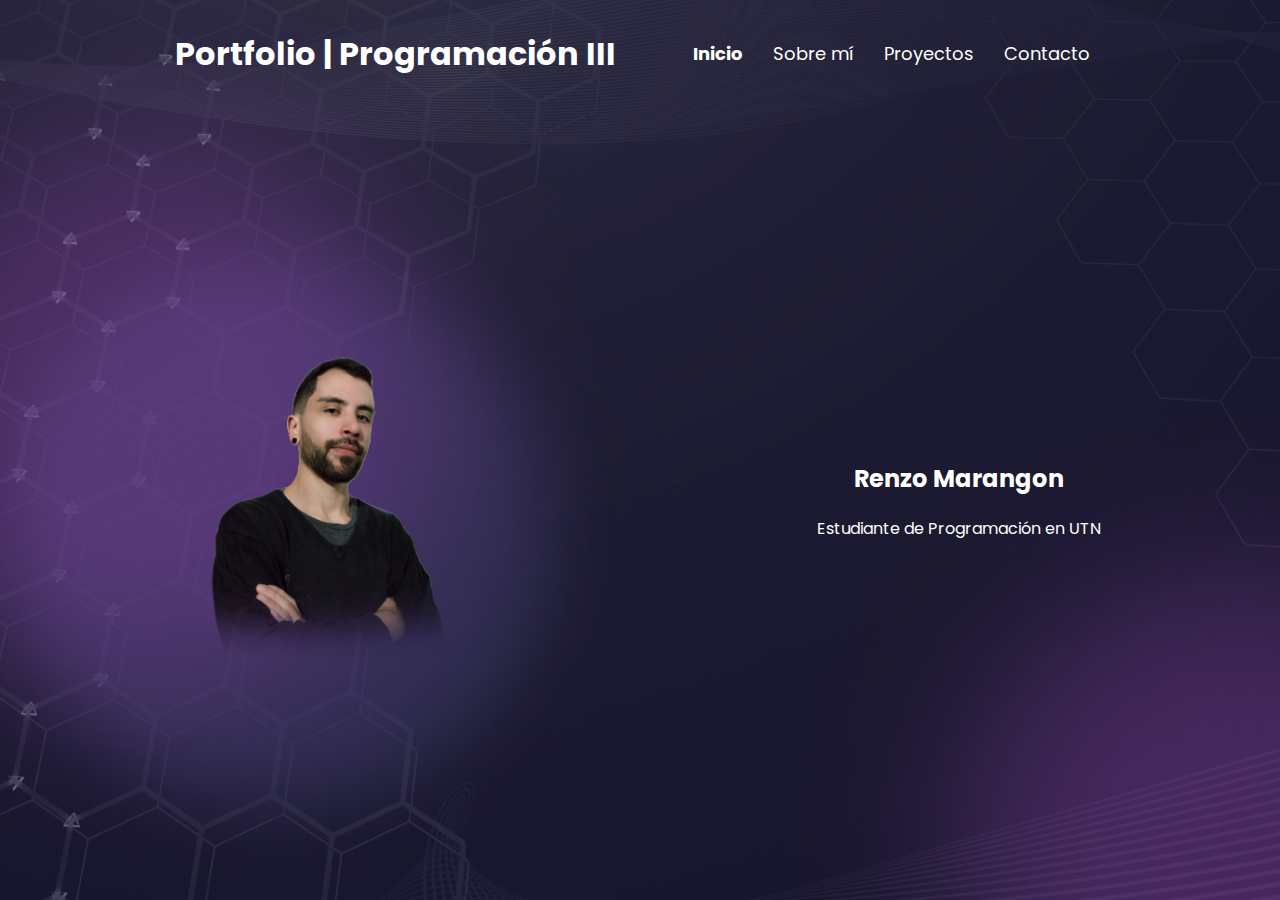
==== index.html @ f789466f "v1.0 | web completa" ====
<!DOCTYPE html>
<html lang="es">
<head>
    <meta charset="UTF-8">
    <meta name="viewport" content="width=device-width, initial-scale=1.0">
    <meta name="description" content="Portafolio Renzo Marangon | Programación III 2024">
    <title>Portafolio Renzo Marangon | Programación III 2024</title>
    <link rel="stylesheet" href="style.css">
    <link rel="stylesheet" href="index.css">
</head>
<body>

    <header>
        <nav>
            <h1>Portfolio | Programación III</h1>
            <ul>
                <li><a class="active" href="./index.html">Inicio</a></li>
                <li><a href="./sobre-mi.html">Sobre mí</a></li>
                <li><a href="./proyectos.html">Proyectos</a></li>
                <li><a href="./contacto.html">Contacto</a></li>
            </ul>
        </nav>
    </header>

    <main>
        <section class="sobre_mi">
            <img src="./img/foto_perfil.png" alt="Foto de Renzo Marangon">

            <div class="sobre_mi__nombre">
                <h2>Renzo Marangon</h2>
                <p>Estudiante de Programación en UTN</p>
            </div>
        </section>
    </main>

</body>
</html>
---- style.css ----
@import url('https://fonts.googleapis.com/css2?family=Poppins:wght@400;600&display=swap');


* {
    margin: 0;
    padding: 0;
    box-sizing: border-box;
}

body {

    background-color:  #1D1B32;
    color: #ffffff;
    line-height: 1.6;
    font-family: 'Poppins', sans-serif;
}

header{
    width: 100%;
}
nav {
    width: 80%;
    height: 12vh;
    display: flex;
    padding:2rem 1rem;
    text-align: center;
    margin: auto;
    justify-content: space-around;
    align-items: center;


}

nav ul {
    list-style: none;
    display: flex;
}

nav ul li {
    transition: transform 0.3s ease;
    margin: 0 15px;
}

nav ul li a {
    color: #ffffff;
    text-decoration: none;
    font-size: 18px;
}

nav ul li:hover {
    transform: scale(1.2);

}

.active{
    font-weight: bold;
    cursor: pointer;
}
---- index.css ----
body{
    background-image: url('./img/fondo.jpg');
    background-position: center;
    background-repeat: no-repeat;
    background-size: cover;
}

.sobre_mi{
    margin: auto;
    display: flex;
    align-items: center;
    justify-content: space-between;
    width: 80%;
    margin: auto;  
    height: 88vh;  
}

.sobre_mi img{
    width: 30%;
    margin-left: 5%;
}

.sobre_mi__nombre{
    text-align: center;
    line-height: 50px;
    margin-right: 5%;
}
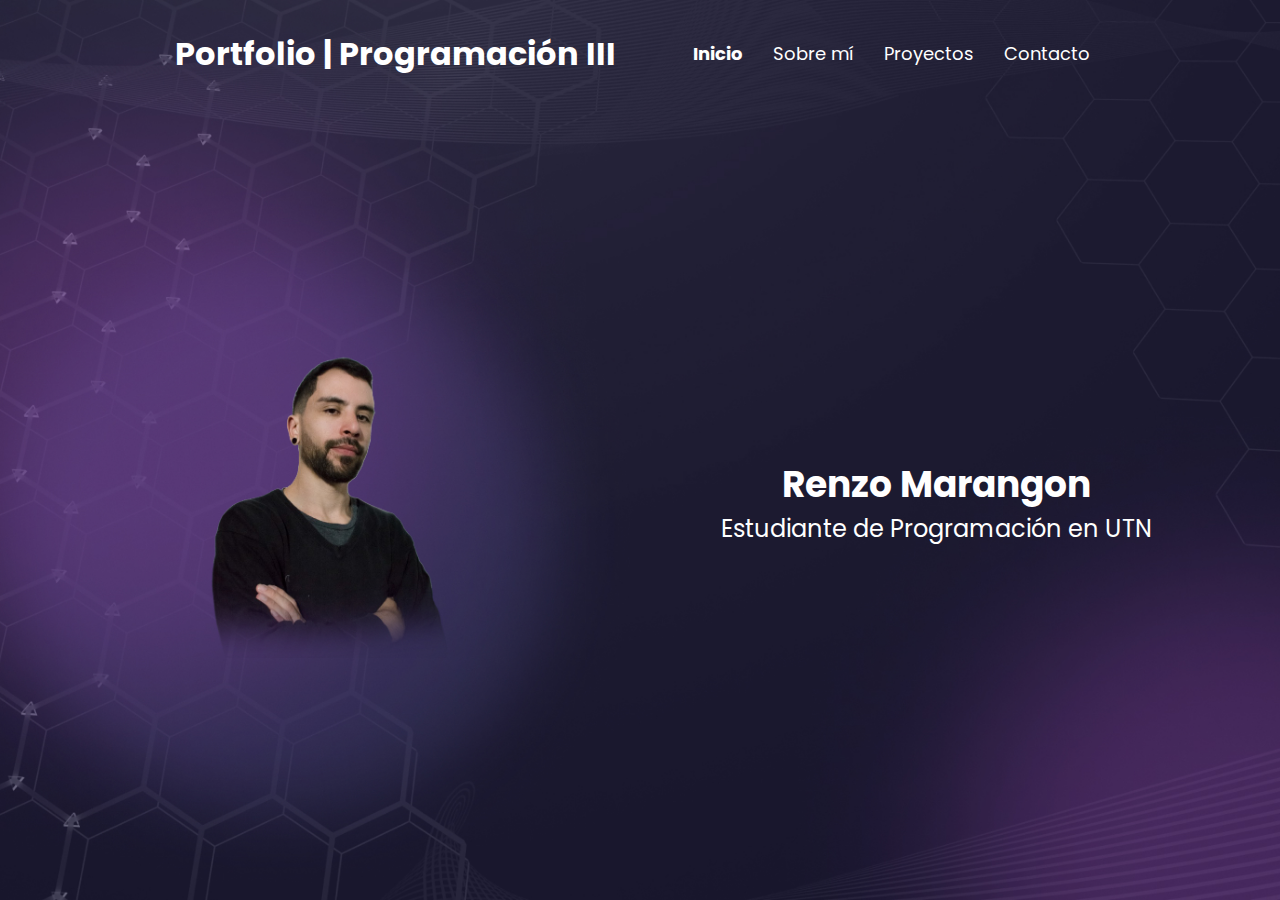
==== commit 3453eb1a: "v1.1 | Animaciones agregadas + links en imagenes" ====
--- a/index.html
+++ b/index.html
@@ -5,33 +5,40 @@
     <meta name="viewport" content="width=device-width, initial-scale=1.0">
     <meta name="description" content="Portafolio Renzo Marangon | Programación III 2024">
     <title>Portafolio Renzo Marangon | Programación III 2024</title>
+    <link rel="stylesheet" href="https://cdnjs.cloudflare.com/ajax/libs/animate.css/4.1.1/animate.min.css"/>
+    <script src="https://cdnjs.cloudflare.com/ajax/libs/wow/1.1.2/wow.min.js"></script>
     <link rel="stylesheet" href="style.css">
     <link rel="stylesheet" href="index.css">
 </head>
 <body>
 
+
     <header>
         <nav>
-            <h1>Portfolio | Programación III</h1>
+            <h1 class="wow animate__animated animate__fadeInDown">Portfolio | Programación III</h1>
             <ul>
-                <li><a class="active" href="./index.html">Inicio</a></li>
-                <li><a href="./sobre-mi.html">Sobre mí</a></li>
-                <li><a href="./proyectos.html">Proyectos</a></li>
-                <li><a href="./contacto.html">Contacto</a></li>
+                <li><a class="active wow animate__animated animate__fadeInDown" data-wow-duration=".5s" data-wow-delay=".1s"  href="./index.html">Inicio</a></li>
+                <li><a class="wow animate__animated animate__fadeInDown" data-wow-duration=".5s" data-wow-delay=".2s" href="./sobre-mi.html">Sobre mí</a></li>
+                <li><a class="wow animate__animated animate__fadeInDown" data-wow-duration=".5s" data-wow-delay=".3s" href="./proyectos.html">Proyectos</a></li>
+                <li><a class="wow animate__animated animate__fadeInDown" data-wow-duration=".5s" data-wow-delay=".4s" href="./contacto.html">Contacto</a></li>
             </ul>
         </nav>
     </header>
 
     <main>
         <section class="sobre_mi">
-            <img src="./img/foto_perfil.png" alt="Foto de Renzo Marangon">
+            <img class="wow animate__animated animate__bounceIn" src="./img/foto_perfil.png" alt="Foto de Renzo Marangon">
 
-            <div class="sobre_mi__nombre">
+            <div class="sobre_mi__nombre wow animate__animated animate__fadeInDown">
                 <h2>Renzo Marangon</h2>
                 <p>Estudiante de Programación en UTN</p>
             </div>
         </section>
     </main>
 
+
+    <script>
+        new WOW().init();
+    </script>
 </body>
 </html>
--- a/index.css
+++ b/index.css
@@ -20,8 +20,12 @@
     margin-left: 5%;
 }
 
-.sobre_mi__nombre{
+.sobre_mi__nombre h2{
     text-align: center;
     line-height: 50px;
-    margin-right: 5%;
+    font-size: 36px;
+}
+
+.sobre_mi__nombre p{
+    font-size: 24px;
 }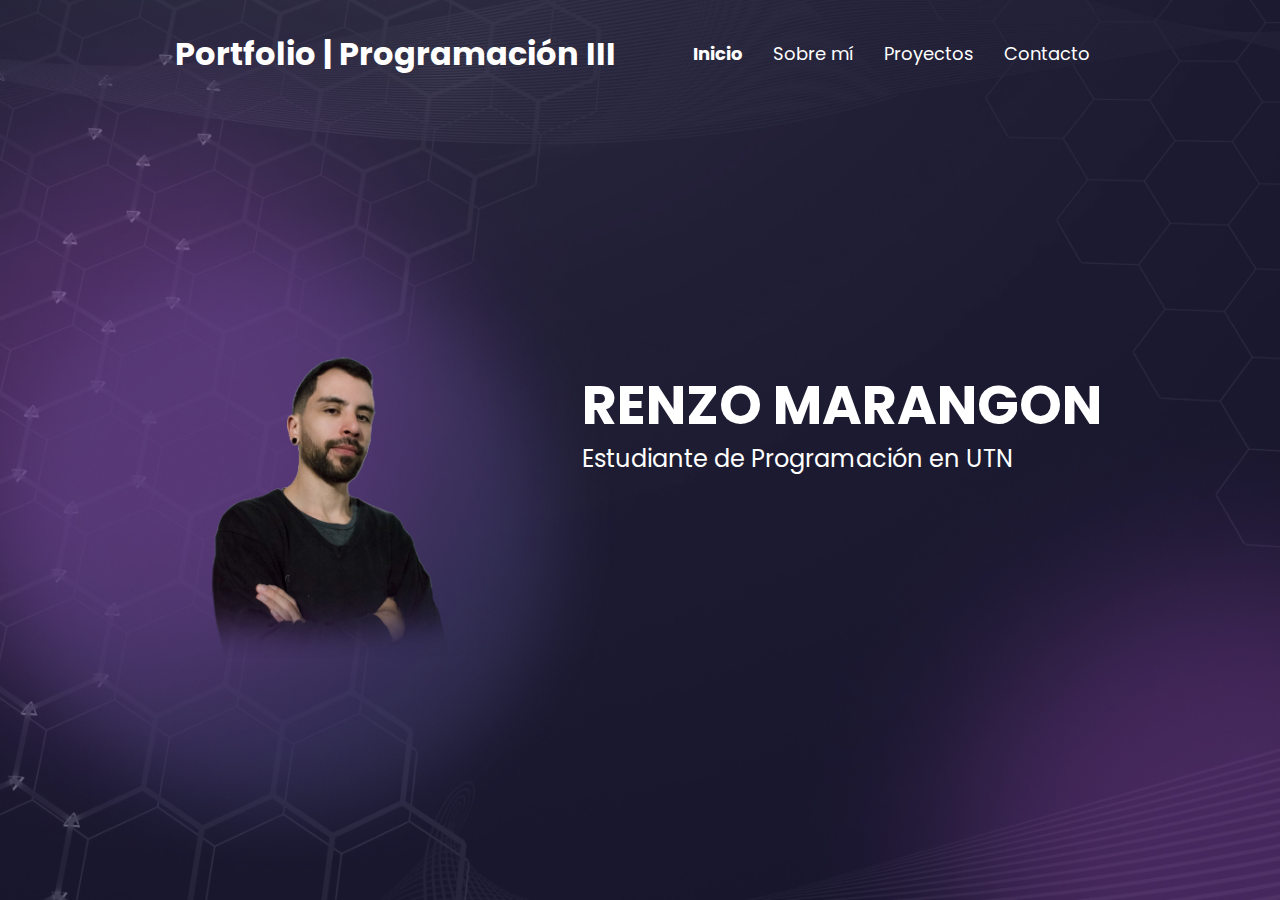
==== commit 2f450af4: "v1.1 | mejora del titulo en index" ====
--- a/index.html
+++ b/index.html
@@ -30,7 +30,7 @@
             <img class="wow animate__animated animate__bounceIn" src="./img/foto_perfil.png" alt="Foto de Renzo Marangon">
 
             <div class="sobre_mi__nombre wow animate__animated animate__fadeInDown">
-                <h2>Renzo Marangon</h2>
+                <h2>RENZO MARANGON</h2>
                 <p>Estudiante de Programación en UTN</p>
             </div>
         </section>
--- a/index.css
+++ b/index.css
@@ -13,17 +13,24 @@
     width: 80%;
     margin: auto;  
     height: 88vh;  
+    
 }
 
 .sobre_mi img{
     width: 30%;
     margin-left: 5%;
 }
+.sobre_mi__nombre{
+    margin-bottom: 150px;
+    margin-right: 50px;
+
+}
+
 
 .sobre_mi__nombre h2{
-    text-align: center;
     line-height: 50px;
-    font-size: 36px;
+    font-size: 54px;
+    margin-bottom: 10px;
 }
 
 .sobre_mi__nombre p{
